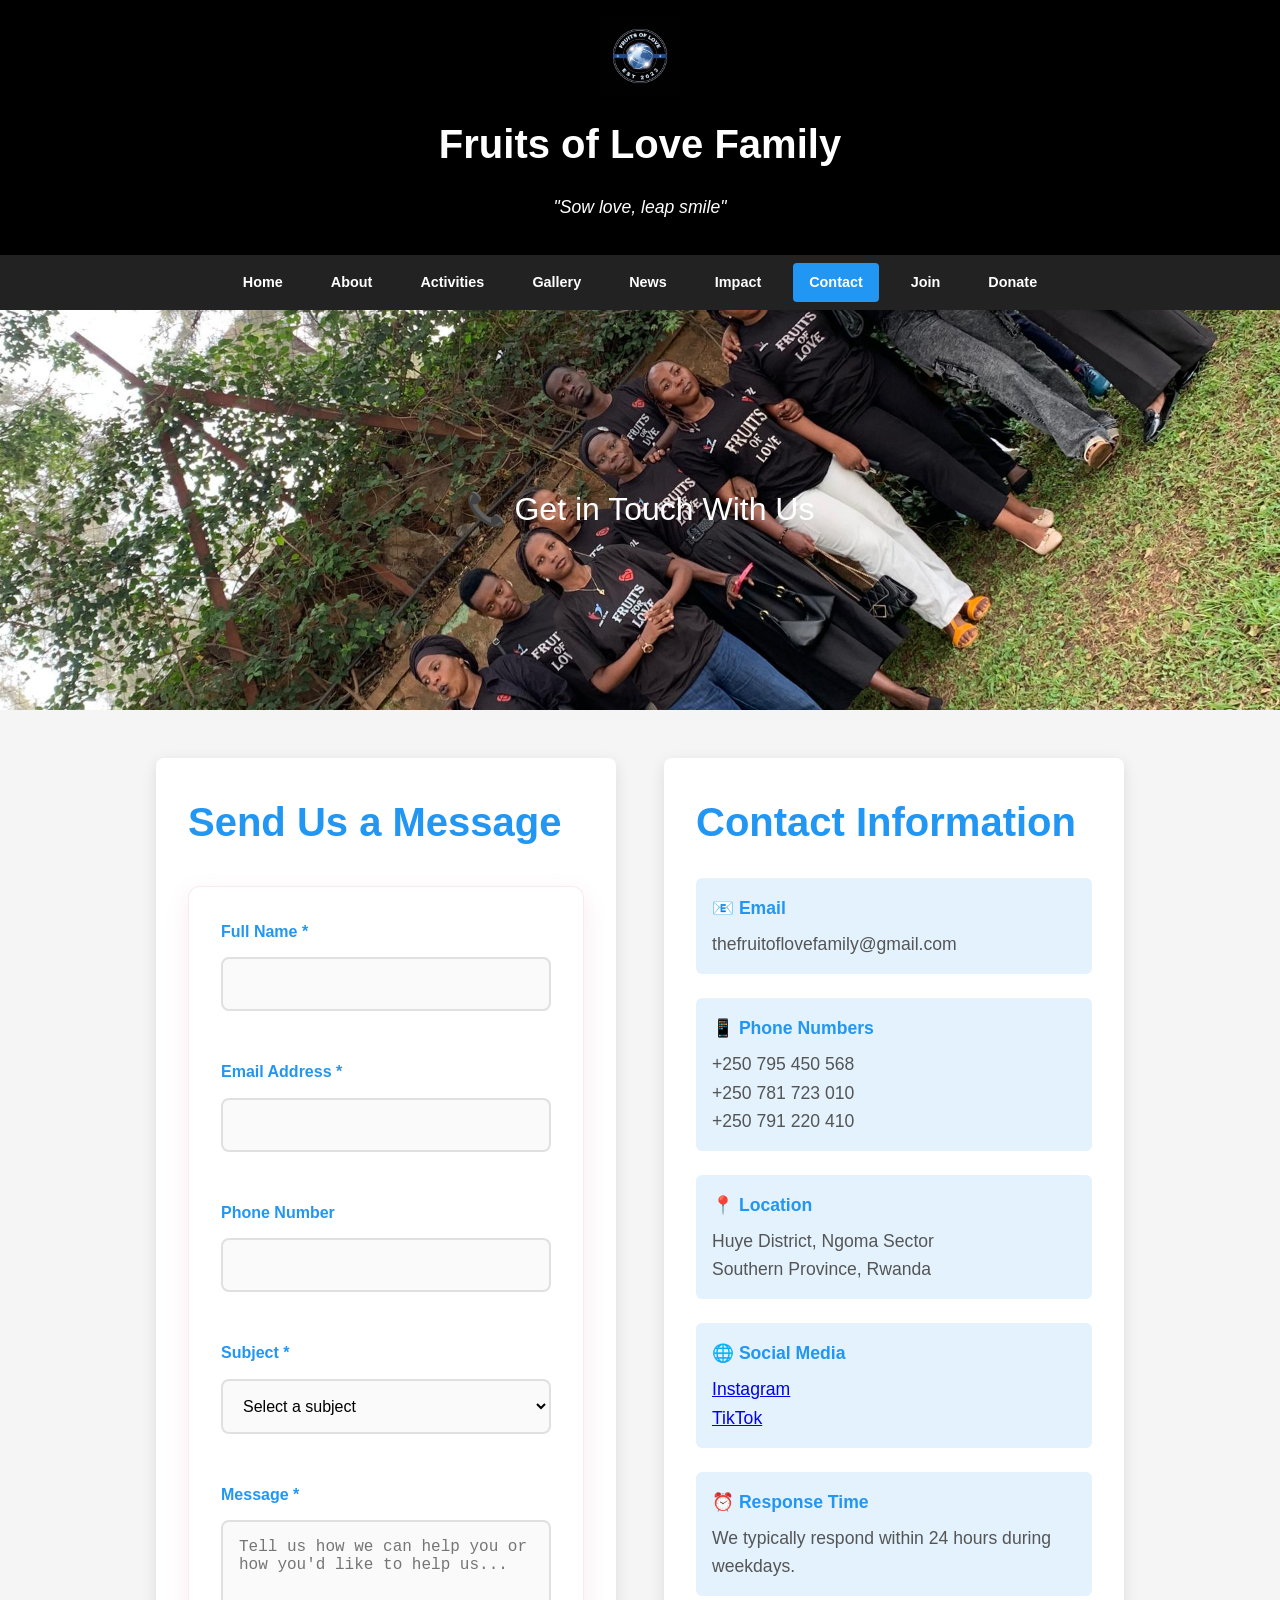
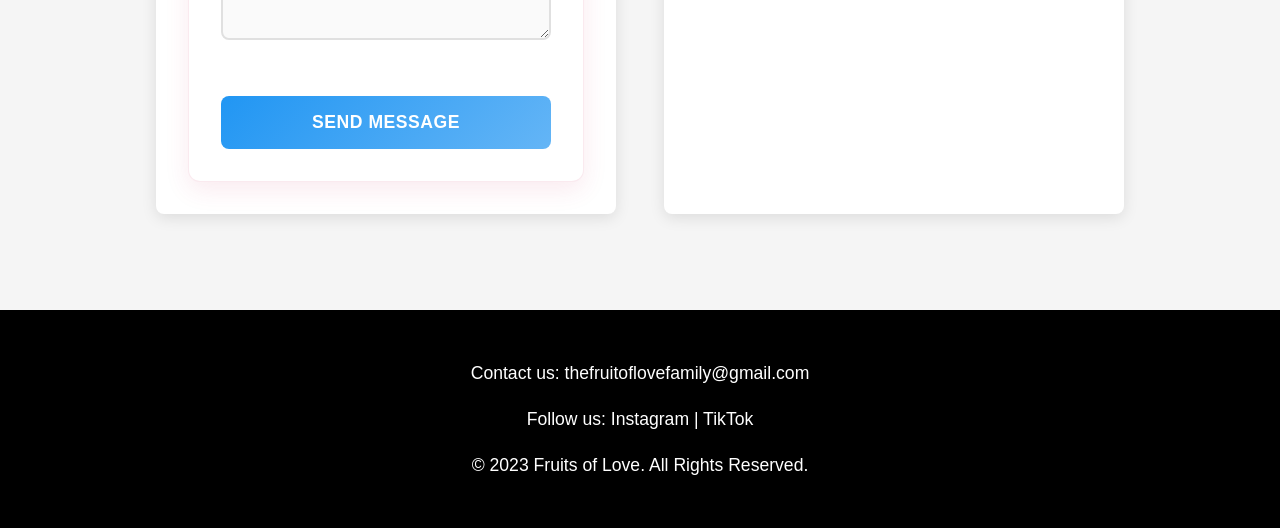
==== contact.html @ 8cebb159 "updated fruit of love website" ====
<!DOCTYPE html>
<html lang="en">
<head>
  <meta charset="UTF-8">
  <meta name="viewport" content="width=device-width, initial-scale=1.0">
  <title>Contact Us - Fruits of Love Family</title>
  <link rel="stylesheet" href="styles.css">
  <style>
    .contact-hero {
      background: url("fruit-familly-image3.jpg") center/cover;
    }

    .contact-section {
      padding: 3rem 1rem;
      max-width: 1000px;
      margin: auto;
      display: grid;
      grid-template-columns: 1fr 1fr;
      gap: 3rem;
    }

    .contact-form, .contact-info {
      background: white;
      padding: 2rem;
      border-radius: 8px;
      box-shadow: 0 4px 15px rgba(0,0,0,0.1);
    }

    .contact-form h2, .contact-info h2 {
      color: #2196F3;
      margin-bottom: 1.5rem;
    }

    .info-item {
      margin-bottom: 1.5rem;
      padding: 1rem;
      background: #E3F2FD;
      border-radius: 6px;
    }

    .info-item h3 {
      color: #2196F3;
      margin: 0 0 0.5rem;
      font-size: 1.1rem;
    }

    .info-item p {
      margin: 0;
      color: #555;
    }

    .success-message {
      background: #d4edda;
      color: #155724;
      padding: 1rem;
      border-radius: 4px;
      margin-bottom: 1rem;
      display: none;
    }

    @media (max-width: 768px) {
      .contact-section {
        grid-template-columns: 1fr;
        gap: 2rem;
        padding: 2rem 1rem;
      }
    }
  </style>
</head>
<body>
  <header>
    <img src="logo.jpg" alt="Fruit of Love Logo">
    <h1>Fruits of Love Family</h1>
    <p><em>"Sow love, leap smile"</em></p>
  </header>

  <nav>
    <a href="index.html">Home</a>
    <a href="index.html#about">About</a>
    <a href="index.html#activities">Activities</a>
    <a href="gallery.html">Gallery</a>
    <a href="news.html">News</a>
    <a href="impact.html">Impact</a>
    <a href="contact.html" class="active">Contact</a>
    <a href="index.html#join">Join</a>
    <a href="index.html#donate">Donate</a>
  </nav>

  <section class="contact-hero">
    <div>📞 Get in Touch With Us</div>
  </section>

  <section class="contact-section">
    <div class="contact-form">
      <h2>Send Us a Message</h2>
      <div class="success-message" id="successMessage">
        Thank you for your message! We'll get back to you within 24 hours.
      </div>
      
      <form onsubmit="submitContact(event)">
        <div class="form-group">
          <label for="contactName">Full Name *</label>
          <input type="text" id="contactName" name="name" required>
        </div>
        
        <div class="form-group">
          <label for="contactEmail">Email Address *</label>
          <input type="email" id="contactEmail" name="email" required>
        </div>
        
        <div class="form-group">
          <label for="contactPhone">Phone Number</label>
          <input type="tel" id="contactPhone" name="phone">
        </div>
        
        <div class="form-group">
          <label for="contactSubject">Subject *</label>
          <select id="contactSubject" name="subject" required>
            <option value="">Select a subject</option>
            <option value="volunteer">I want to volunteer</option>
            <option value="donation">Donation inquiry</option>
            <option value="partnership">Partnership opportunity</option>
            <option value="help">I need help</option>
            <option value="media">Media inquiry</option>
            <option value="other">Other</option>
          </select>
        </div>
        
        <div class="form-group">
          <label for="contactMessage">Message *</label>
          <textarea id="contactMessage" name="message" placeholder="Tell us how we can help you or how you'd like to help us..." required></textarea>
        </div>
        
        <button type="submit" class="submit-btn">Send Message</button>
      </form>
    </div>

    <div class="contact-info">
      <h2>Contact Information</h2>
      
      <div class="info-item">
        <h3>📧 Email</h3>
        <p>thefruitoflovefamily@gmail.com</p>
      </div>
      
      <div class="info-item">
        <h3>📱 Phone Numbers</h3>
        <p>+250 795 450 568<br>
           +250 781 723 010<br>
           +250 791 220 410</p>
      </div>
      
      <div class="info-item">
        <h3>📍 Location</h3>
        <p>Huye District, Ngoma Sector<br>
           Southern Province, Rwanda</p>
      </div>
      
      <div class="info-item">
        <h3>🌐 Social Media</h3>
        <p>
          <a href="https://www.instagram.com/the_fruit_of_love_family_1/" target="_blank">Instagram</a><br>
          <a href="https://www.tiktok.com/@fruits_of_love?lang=en" target="_blank">TikTok</a>
        </p>
      </div>
      
      <div class="info-item">
        <h3>⏰ Response Time</h3>
        <p>We typically respond within 24 hours during weekdays.</p>
      </div>
    </div>
  </section>

  <footer>
    <p>Contact us: <a href="mailto:thefruitoflovefamily@gmail.com">thefruitoflovefamily@gmail.com</a></p>
    <p>Follow us: 
      <a href="https://www.instagram.com/the_fruit_of_love_family_1/" target="_blank">Instagram</a> | 
      <a href="https://www.tiktok.com/@fruits_of_love?lang=en" target="_blank">TikTok</a>
    </p>
    <p>&copy; 2023 Fruits of Love. All Rights Reserved.</p>
  </footer>

  <script src="common.js"></script>
</body>
</html>
---- styles.css ----
/* Global Styles */
* {
  box-sizing: border-box;
}

body {
  font-family: Arial, sans-serif;
  margin: 0;
  background: #f5f5f5;
  color: #333;
  line-height: 1.6;
}

/* Header */
header {
  background: #000;
  color: #fff;
  padding: 1rem;
  text-align: center;
}

header img {
  max-height: 80px;
  width: auto;
}

header h1 {
  margin: 0.5rem 0;
  font-size: clamp(1.5rem, 4vw, 2.5rem);
}

/* Navigation */
nav {
  background: #222;
  display: flex;
  justify-content: center;
  gap: 1rem;
  padding: 0.5rem;
  flex-wrap: wrap;
  overflow-x: auto;
}

nav a {
  color: white;
  text-decoration: none;
  font-weight: bold;
  padding: 0.5rem 1rem;
  border-radius: 4px;
  white-space: nowrap;
  font-size: 0.9rem;
}

nav a:hover, nav a.active {
  background: #2196F3;
}

/* Hero Section */
.hero, .gallery-hero, .news-hero, .impact-hero, .contact-hero {
  background: url("fruit-familly-image3.jpg") center/cover no-repeat;
  height: clamp(250px, 50vh, 400px);
  display: flex;
  align-items: center;
  justify-content: center;
  text-align: center;
  color: white;
  font-size: clamp(1.2rem, 4vw, 2rem);
  padding: 1rem;
  position: relative;
  overflow: hidden;
}

.hero > div, .gallery-hero > div, .news-hero > div, .impact-hero > div, .contact-hero > div {
  position: relative;
  z-index: 2;
  animation: fadeInUp 1s ease-out;
}

@keyframes fadeInUp {
  from {
    opacity: 0;
    transform: translateY(30px);
  }
  to {
    opacity: 1;
    transform: translateY(0);
  }
}

/* Sections */
.about-section, .activities-section, .join-section, .donate-section {
  padding: clamp(2rem, 8vw, 4rem) 1rem;
}

.about-section {
  background-color: #fdfdfd;
  text-align: left;
}

.activities-section {
  background-color: #fff8f0;
}

.activities-section h2 {
  text-align: center;
}

.join-section {
  background: white;
  text-align: center;
}

#meet-our-team {
  padding: clamp(2rem, 8vw, 4rem) 1rem;
  background-color: #f9f9f9;
  text-align: center;
}

.donate-section {
  background-color: #f5f5f5;
  text-align: center;
}

.momo-code {
  font-size: 1.2rem;
  color: #333;
  background-color: #E3F2FD;
  padding: 1rem 1.5rem;
  border-radius: 12px;
  display: inline-block;
  margin: 1rem 0;
  border: 2px solid #2196F3;
  font-weight: bold;
}

.donate-form button {
  background: linear-gradient(135deg, #28a745, #20c997) !important;
}

.donate-form button:hover {
  background: linear-gradient(135deg, #218838, #1ea085) !important;
}

.container {
  max-width: 900px;
  margin: auto;
  padding: 0 1rem;
}

/* Typography */
h1, h2, h3 {
  margin-top: 0;
}

h2 {
  font-size: clamp(1.8rem, 5vw, 2.5rem);
  color: #2196F3;
  margin-bottom: 1rem;
}

h3 {
  font-size: clamp(1.2rem, 3vw, 1.4rem);
  color: #2196F3;
}

p {
  font-size: clamp(0.9rem, 2.5vw, 1.1rem);
  line-height: 1.6;
}

/* Forms */
.join-form, .donate-form, .contact-form form {
  margin-top: 2rem;
  max-width: 600px;
  margin-left: auto;
  margin-right: auto;
  display: flex;
  flex-direction: column;
  gap: 1.5rem;
  background: white;
  padding: 2rem;
  border-radius: 12px;
  box-shadow: 0 8px 25px rgba(204, 51, 102, 0.1);
  border: 1px solid rgba(204, 51, 102, 0.1);
}

.form-group {
  margin-bottom: 1.5rem;
  position: relative;
}

.form-group label, .join-form label, .donate-form label {
  display: block;
  margin-bottom: 0.8rem;
  font-weight: bold;
  color: #2196F3;
  font-size: 1rem;
  transition: color 0.3s ease;
}

.form-group input, .form-group textarea, .form-group select,
.join-form input, .donate-form input {
  width: 100%;
  padding: 1rem;
  border: 2px solid #e0e0e0;
  border-radius: 8px;
  font-size: 1rem;
  transition: all 0.3s ease;
  background: #fafafa;
  box-sizing: border-box;
}

.form-group input:focus, .form-group textarea:focus, .form-group select:focus,
.join-form input:focus, .donate-form input:focus {
  outline: none;
  border-color: #2196F3;
  background: white;
  box-shadow: 0 0 0 3px rgba(33, 150, 243, 0.1);
  transform: translateY(-2px);
}

.form-group textarea {
  height: 120px;
  resize: vertical;
}

/* Buttons */
.btn, .join-form button, .donate-form button, .submit-btn {
  padding: 1rem 2rem;
  background: linear-gradient(135deg, #2196F3, #64B5F6);
  color: white;
  border: none;
  border-radius: 8px;
  cursor: pointer;
  font-size: 1.1rem;
  font-weight: bold;
  transition: all 0.3s ease;
  position: relative;
  overflow: hidden;
  text-transform: uppercase;
  letter-spacing: 0.5px;
}

.btn:hover, .join-form button:hover, .donate-form button:hover, .submit-btn:hover {
  background: linear-gradient(135deg, #1976D2, #42A5F5);
  transform: translateY(-2px);
  box-shadow: 0 8px 20px rgba(33, 150, 243, 0.3);
}

.btn:active, .join-form button:active, .donate-form button:active, .submit-btn:active {
  transform: translateY(0);
}

.btn-secondary {
  background: #6c757d;
}

.btn-danger {
  background: #dc3545;
}

/* Cards and Activities */
.activity, .news-item, .story-card, .gallery-item {
  margin-bottom: 2rem;
  padding: 1.5rem;
  background: white;
  border-radius: 12px;
  box-shadow: 0 4px 15px rgba(0,0,0,0.08);
  transition: all 0.3s ease;
  position: relative;
  overflow: hidden;
}

.activity:hover, .news-item:hover, .story-card:hover, .gallery-item:hover {
  transform: translateY(-5px);
  box-shadow: 0 8px 25px rgba(0,0,0,0.15);
}

.activity {
  border-left: 5px solid #2196F3;
}

.activity::before {
  content: '';
  position: absolute;
  top: 0;
  left: 0;
  width: 100%;
  height: 3px;
  background: linear-gradient(90deg, #2196F3, #64B5F6);
  transform: scaleX(0);
  transition: transform 0.3s ease;
}

.activity:hover::before {
  transform: scaleX(1);
}

/* Team Section */
.team-container {
  display: grid;
  grid-template-columns: repeat(auto-fit, minmax(250px, 1fr));
  gap: 2rem;
  justify-items: center;
}

.team-member {
  background: white;
  max-width: 280px;
  width: 100%;
  padding: 2rem 1.5rem;
  border-radius: 15px;
  box-shadow: 0 8px 25px rgba(0,0,0,0.1);
  text-align: center;
  transition: all 0.3s ease;
  position: relative;
  overflow: hidden;
}

.team-member::before {
  content: '';
  position: absolute;
  top: 0;
  left: 0;
  right: 0;
  height: 4px;
  background: linear-gradient(90deg, #2196F3, #64B5F6);
  transform: scaleX(0);
  transition: transform 0.3s ease;
}

.team-member:hover {
  transform: translateY(-8px) scale(1.02);
  box-shadow: 0 15px 35px rgba(33, 150, 243, 0.2);
}

.team-member:hover::before {
  transform: scaleX(1);
}

.team-member img {
  width: 120px;
  height: 120px;
  border-radius: 50%;
  object-fit: cover;
  margin-bottom: 1rem;
  border: 4px solid #fff;
  box-shadow: 0 4px 15px rgba(0,0,0,0.1);
  transition: all 0.3s ease;
}

.team-member:hover img {
  transform: scale(1.1);
  border-color: #2196F3;
}

/* Gallery Grid */
.gallery-grid, .story-grid {
  display: grid;
  grid-template-columns: repeat(auto-fit, minmax(280px, 1fr));
  gap: 1.5rem;
}

.gallery-item {
  display: flex;
  flex-direction: column;
  height: 400px;
}

.gallery-item img, .gallery-item video {
  width: 100%;
  height: 250px;
  object-fit: cover;
  flex-shrink: 0;
}

.gallery-item-info {
  flex: 1;
  display: flex;
  flex-direction: column;
  justify-content: space-between;
}

/* Stats Grid */
.stats-grid {
  display: grid;
  grid-template-columns: repeat(auto-fit, minmax(200px, 1fr));
  gap: 1.5rem;
  margin-bottom: 2rem;
}

.stat-card {
  background: white;
  padding: 2rem 1rem;
  border-radius: 12px;
  text-align: center;
  box-shadow: 0 6px 20px rgba(0,0,0,0.1);
  transition: all 0.3s ease;
  position: relative;
  overflow: hidden;
}

.stat-card::before {
  content: '';
  position: absolute;
  top: 0;
  left: 0;
  right: 0;
  height: 4px;
  background: linear-gradient(90deg, #2196F3, #64B5F6);
}

.stat-card:hover {
  transform: translateY(-5px) scale(1.02);
  box-shadow: 0 10px 30px rgba(33, 150, 243, 0.2);
}

.stat-number {
  font-size: clamp(2rem, 6vw, 3rem);
  font-weight: bold;
  color: #2196F3;
  margin-bottom: 0.5rem;
  animation: countUp 2s ease-out;
}

@keyframes countUp {
  from {
    opacity: 0;
    transform: scale(0.5);
  }
  to {
    opacity: 1;
    transform: scale(1);
  }
}

/* Tables */
.data-table {
  width: 100%;
  border-collapse: collapse;
  margin-top: 1rem;
  overflow-x: auto;
  display: block;
  white-space: nowrap;
}

.data-table thead, .data-table tbody {
  display: table;
  width: 100%;
}

.data-table th, .data-table td {
  padding: 0.8rem 0.5rem;
  text-align: left;
  border-bottom: 1px solid #ddd;
  font-size: 0.9rem;
}

.data-table th {
  background: #f8f9fa;
  font-weight: bold;
}

/* Back to Top Button */
.back-to-top {
  position: fixed;
  bottom: 20px;
  right: 20px;
  background: linear-gradient(135deg, #2196F3, #64B5F6);
  color: white;
  border: none;
  border-radius: 50%;
  width: 55px;
  height: 55px;
  font-size: 1.3rem;
  cursor: pointer;
  box-shadow: 0 6px 20px rgba(33, 150, 243, 0.4);
  transition: all 0.3s ease;
  opacity: 0;
  visibility: hidden;
  z-index: 1000;
  animation: pulse 2s infinite;
}

.back-to-top.show {
  opacity: 1;
  visibility: visible;
}

.back-to-top:hover {
  background: linear-gradient(135deg, #1976D2, #42A5F5);
  transform: translateY(-3px) scale(1.1);
  box-shadow: 0 8px 25px rgba(33, 150, 243, 0.5);
}

@keyframes pulse {
  0%, 100% { transform: scale(1); }
  50% { transform: scale(1.05); }
}

/* Footer */
footer {
  background: #000;
  color: white;
  padding: 2rem 1rem;
  text-align: center;
  margin-top: 3rem;
}

footer a {
  color: #fff;
  text-decoration: none;
}

footer a:hover {
  text-decoration: underline;
}

/* Mobile Responsive */
@media (max-width: 768px) {
  nav {
    gap: 0.5rem;
    padding: 0.5rem;
  }
  
  nav a {
    padding: 0.4rem 0.8rem;
    font-size: 0.8rem;
  }
  
  .hero div {
    font-size: 1.2rem;
  }
  
  .about-section, .activities-section, .join-section, .donate-section {
    padding: 2rem 1rem;
  }
  
  .team-container {
    grid-template-columns: 1fr;
    gap: 1.5rem;
  }
  
  .gallery-grid, .story-grid {
    grid-template-columns: 1fr;
  }
  
  .stats-grid {
    grid-template-columns: repeat(auto-fit, minmax(150px, 1fr));
    gap: 1rem;
  }
  
  .data-table {
    font-size: 0.8rem;
  }
  
  .data-table th, .data-table td {
    padding: 0.5rem 0.3rem;
  }
  
  .back-to-top {
    width: 45px;
    height: 45px;
    bottom: 15px;
    right: 15px;
  }
}

/* Animations */
@keyframes slideInLeft {
  from {
    opacity: 0;
    transform: translateX(-50px);
  }
  to {
    opacity: 1;
    transform: translateX(0);
  }
}

@keyframes slideInRight {
  from {
    opacity: 0;
    transform: translateX(50px);
  }
  to {
    opacity: 1;
    transform: translateX(0);
  }
}

@keyframes fadeIn {
  from {
    opacity: 0;
    transform: translateY(20px);
  }
  to {
    opacity: 1;
    transform: translateY(0);
  }
}

.animate-on-scroll {
  opacity: 0;
  transform: translateY(30px);
  transition: all 0.6s ease;
}

.animate-on-scroll.animated {
  opacity: 1;
  transform: translateY(0);
}

/* Floating Animation */
@keyframes float {
  0%, 100% { transform: translateY(0px); }
  50% { transform: translateY(-10px); }
}

.floating {
  animation: float 3s ease-in-out infinite;
}

/* Donation Section Animation */
.momo-code {
  animation: glow 2s ease-in-out infinite alternate;
}

@keyframes glow {
  from {
    box-shadow: 0 0 5px rgba(33, 150, 243, 0.3);
  }
  to {
    box-shadow: 0 0 20px rgba(33, 150, 243, 0.6);
  }
}

@media (max-width: 480px) {
  header {
    padding: 0.8rem;
  }
  
  header h1 {
    font-size: 1.5rem;
  }
  
  nav {
    flex-direction: column;
    align-items: center;
  }
  
  nav a {
    display: block;
    text-align: center;
    margin: 0.2rem 0;
  }
  
  .hero {
    height: 200px;
  }
  
  .hero div {
    font-size: 1rem;
    padding: 0.5rem;
  }
  
  .stats-grid {
    grid-template-columns: 1fr;
  }
  
  .form-group input, .form-group textarea, .form-group select,
  .join-form input, .donate-form input {
    font-size: 16px; /* Prevents zoom on iOS */
  }
  
  .join-form, .donate-form {
    padding: 1.5rem;
    margin: 1rem;
  }
}

/* Dashboard Specific Styles */
.dashboard-header {
  background: #000;
  color: white;
  padding: 1rem 2rem;
  display: flex;
  justify-content: space-between;
  align-items: center;
  flex-wrap: wrap;
  gap: 1rem;
}

.dashboard-nav {
  background: #222;
  padding: 1rem;
  display: flex;
  gap: 1rem;
  flex-wrap: wrap;
  justify-content: center;
}

.nav-btn {
  background: none;
  border: none;
  color: white;
  padding: 0.5rem 1rem;
  cursor: pointer;
  border-radius: 4px;
  font-size: 0.9rem;
  white-space: nowrap;
}

.nav-btn:hover, .nav-btn.active {
  background: #cc3366;
}

@media (max-width: 768px) {
  .dashboard-header {
    padding: 1rem;
    text-align: center;
  }
  
  .dashboard-header h1 {
    font-size: 1.2rem;
  }
  
  .dashboard-nav {
    padding: 0.5rem;
    gap: 0.5rem;
  }
  
  .nav-btn {
    padding: 0.4rem 0.8rem;
    font-size: 0.8rem;
  }
}
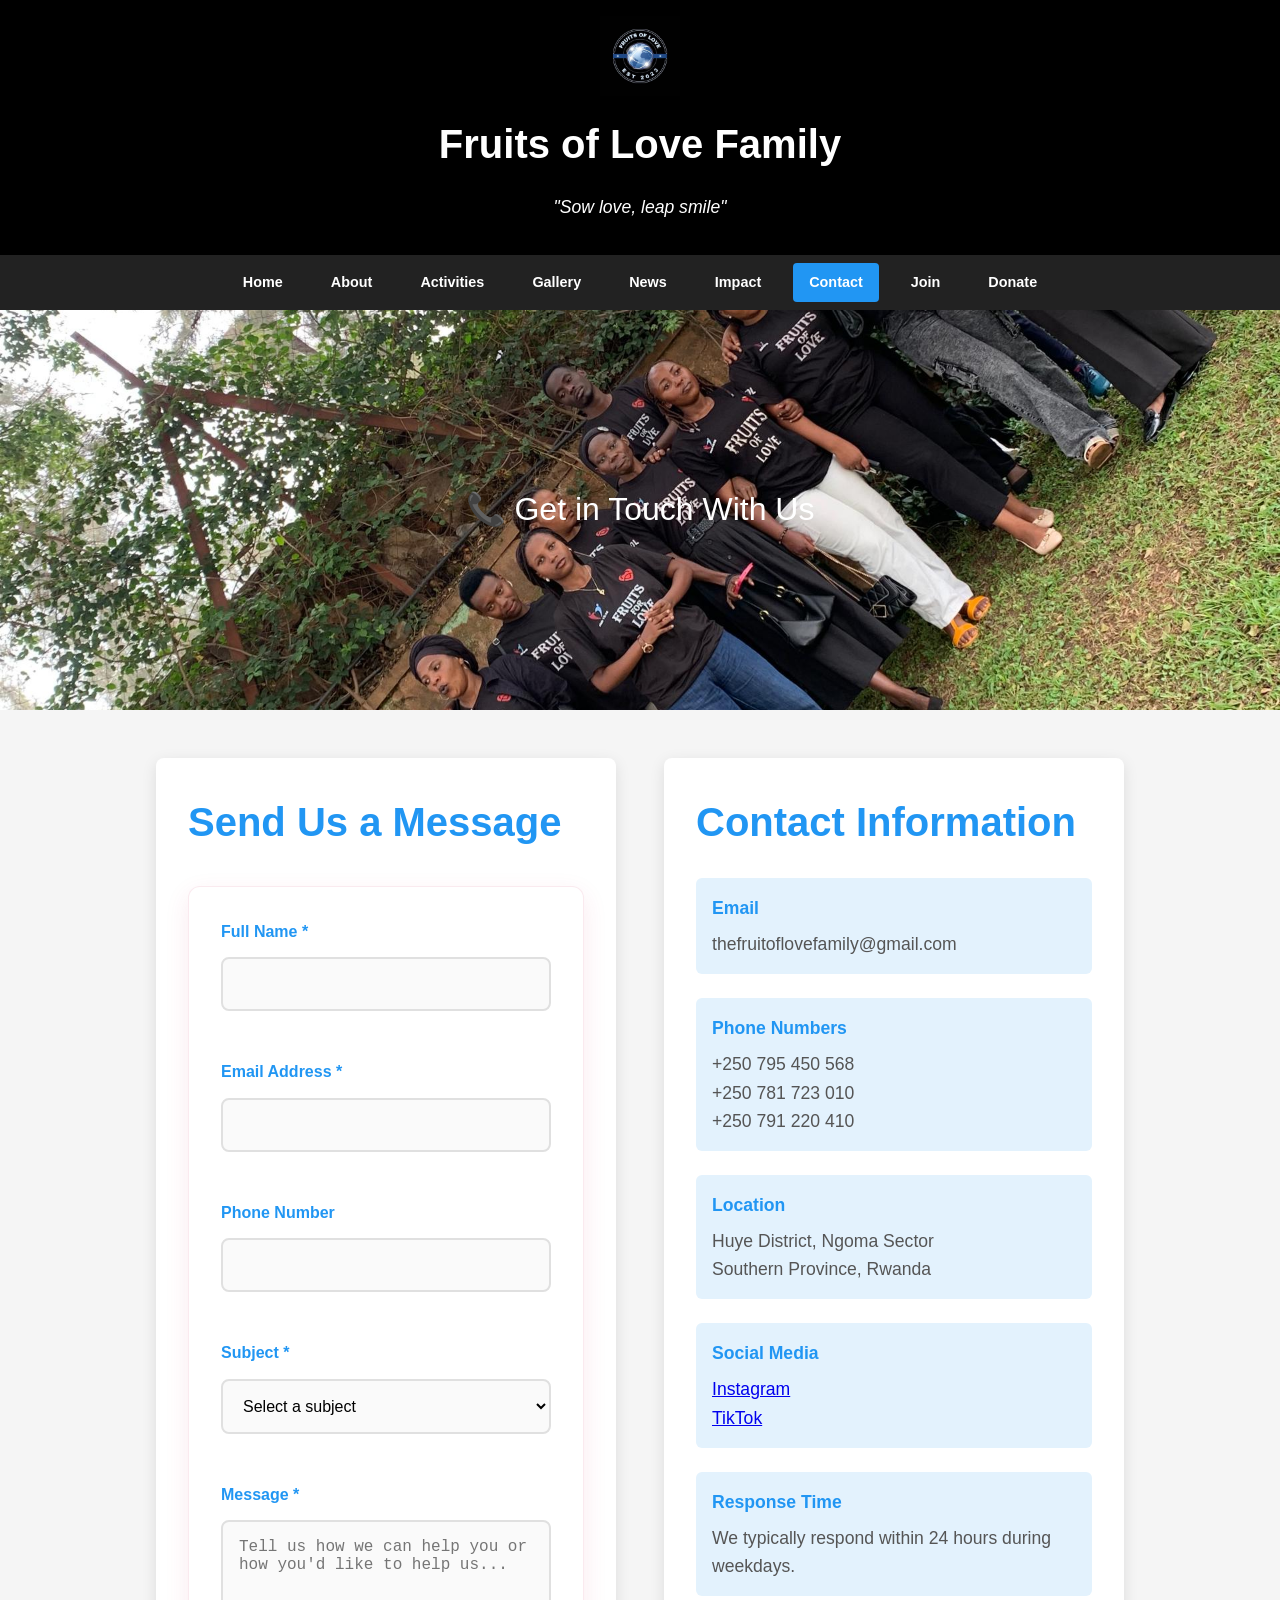
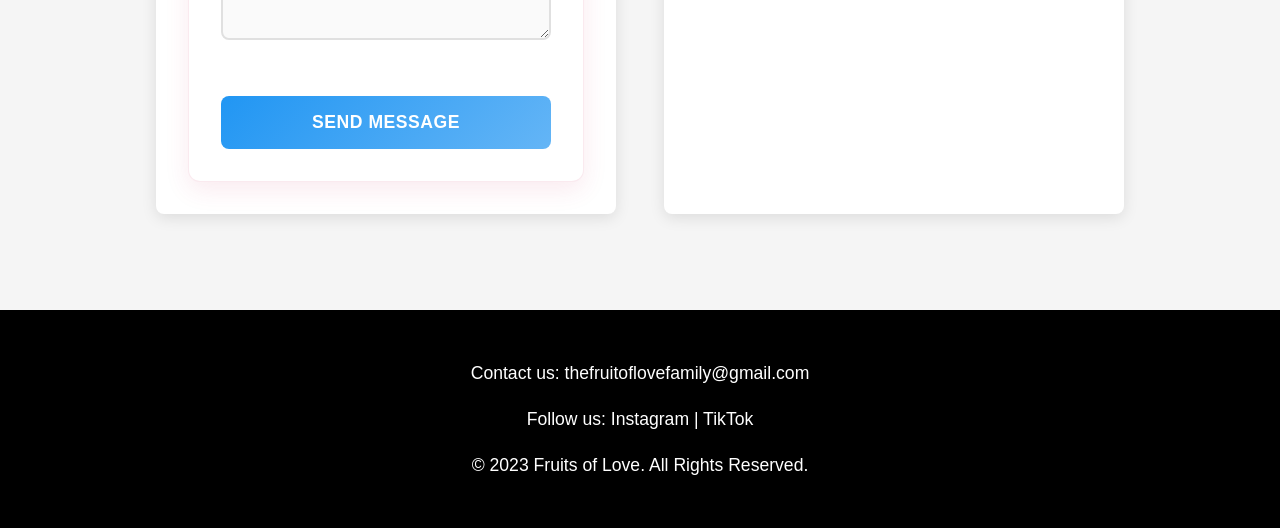
==== commit f0cf3a28: "Remove emojis from contact information headings" ====
--- a/contact.html
+++ b/contact.html
@@ -139,25 +139,25 @@
       <h2>Contact Information</h2>
       
       <div class="info-item">
-        <h3>📧 Email</h3>
+        <h3> Email</h3>
         <p>thefruitoflovefamily@gmail.com</p>
       </div>
       
       <div class="info-item">
-        <h3>📱 Phone Numbers</h3>
+        <h3> Phone Numbers</h3>
         <p>+250 795 450 568<br>
            +250 781 723 010<br>
            +250 791 220 410</p>
       </div>
       
       <div class="info-item">
-        <h3>📍 Location</h3>
+        <h3> Location</h3>
         <p>Huye District, Ngoma Sector<br>
            Southern Province, Rwanda</p>
       </div>
       
       <div class="info-item">
-        <h3>🌐 Social Media</h3>
+        <h3> Social Media</h3>
         <p>
           <a href="https://www.instagram.com/the_fruit_of_love_family_1/" target="_blank">Instagram</a><br>
           <a href="https://www.tiktok.com/@fruits_of_love?lang=en" target="_blank">TikTok</a>
@@ -165,7 +165,7 @@
       </div>
       
       <div class="info-item">
-        <h3>⏰ Response Time</h3>
+        <h3> Response Time</h3>
         <p>We typically respond within 24 hours during weekdays.</p>
       </div>
     </div>
@@ -182,4 +182,4 @@
 
   <script src="common.js"></script>
 </body>
-</html>+</html>
